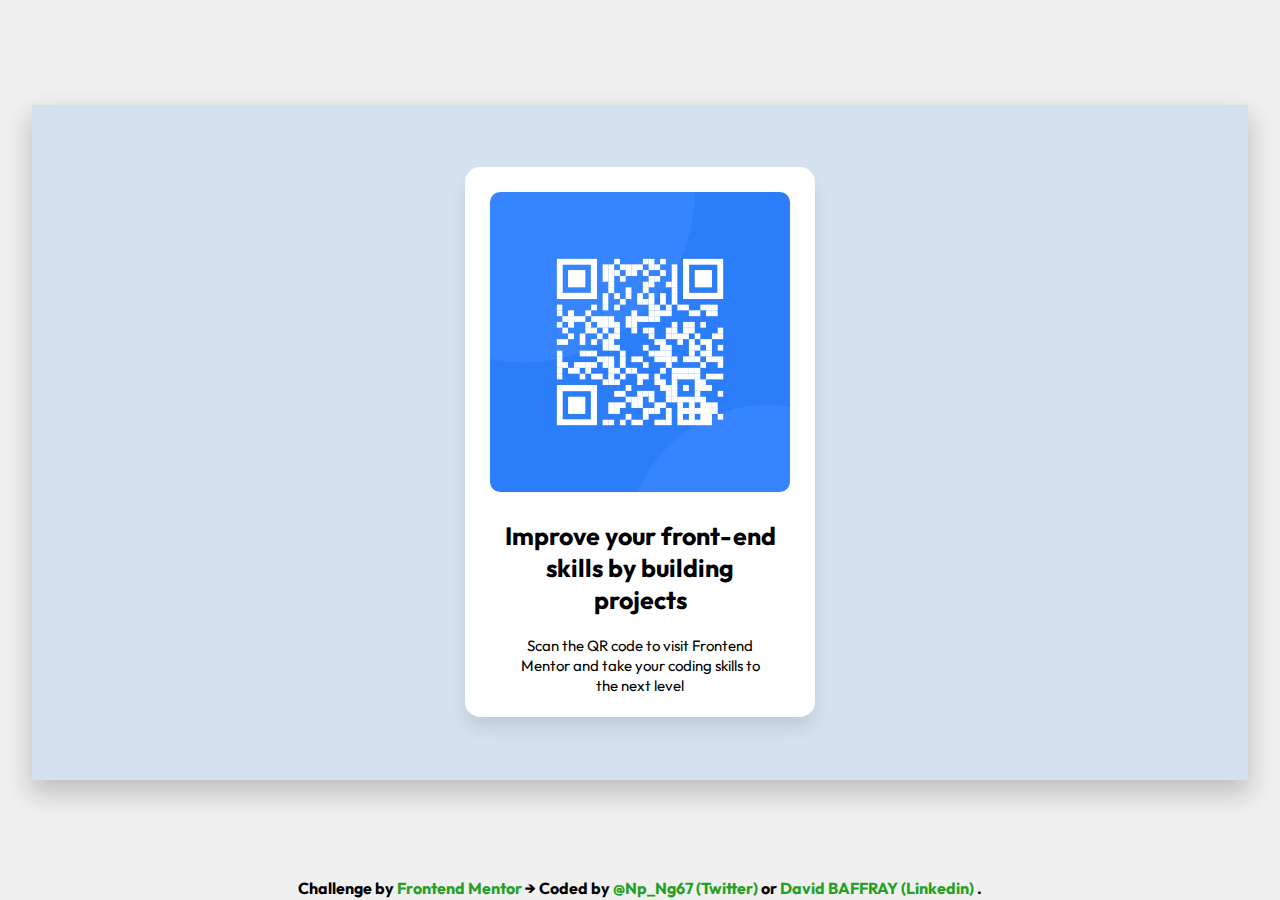
==== index.html @ 9044da8c "Modify folder" ====
<!DOCTYPE html>
<html lang="en">
<head>
  <meta charset="UTF-8">
  <meta name="viewport" content="width=device-width, initial-scale=1.0">
  <link rel="preconnect" href="https://fonts.googleapis.com">
  <link rel="preconnect" href="https://fonts.gstatic.com" crossorigin>
  <link href="https://fonts.googleapis.com/css2?family=Outfit&display=swap" rel="stylesheet">
  <link rel="stylesheet" href="./style/css/reset.css">
  <link rel="stylesheet" href="./style/css/style.css">
  <link rel="icon" type="image/png" sizes="32x32" href="./assets/images/favicon-32x32.png">
  <title>Frontend Mentor | QR code component</title>
</head>
<body>
  <section>
    <article>
      <img src="./assets/images/image-qr-code.png" alt="Qr-code">
      <p class="p__main">
        Improve your front-end skills by building projects
      </p>
      <p>
        Scan the QR code to visit Frontend Mentor and take your coding skills to the next level
      </p>
    </article>
  </section>
  <div class="attribution">
    Challenge by 
    <a href="https://www.frontendmentor.io?ref=challenge" target="_blank" rel="noopener">
      Frontend Mentor
    </a>&rarr;
    Coded by 
    <a href="https://twitter.com/Np_Ng67" target="_blank" rel="noopener">
      @Np_Ng67 (Twitter)
    </a>
    or
    <a href="https://www.linkedin.com/in/david-baffray-189b6422b/" target="_blank" rel="noopener">
      David BAFFRAY (Linkedin)
    </a>.
  </div>
</body>
</html>
---- style/css/style.css ----
body {
    display: flex;
    flex-direction: column;
    justify-content: center;
    align-items: center;
    width: 100vw;
    height: 100vh;
    margin: auto;
    background-color: #F0F0F0;
    overflow: hidden;
}

section {
    display: flex;
    justify-content: center;
    align-items: center;
    width: 95vw;
    height: 75vh;
    margin: auto;
    background-color: #D5E1EF;
    box-shadow: 0px 12px 24px 2px rgba(0, 0, 0, 0.2);
}

section > article {
    border-radius: 15px;
    background-color: hsl(0, 0%, 100%);
    box-shadow: 0px 12px 18px -2px rgba(0, 0, 0, 0.1);
}

section > article > img {
    border-radius: 10px;
    margin: 25px 25px; 
}

section > article > .p__main,
section > article > p {
    font-family: Outfit;
    text-align: center;
    margin: auto;
}

section > article > p {
    width: 250px;
    font-size: 15px;
    font-weight: 400;
    line-height: 20px;
    padding: 0 25px;
}

.attribution,
.attribution > a {
    font-family: Outfit;
    font-weight: 700;
}

.attribution {
    position: relative;
    bottom: .5vh;
    text-align: center;
}

.attribution > a {
    text-decoration: none;
    color: rgb(36, 160, 36);
}

/* ==================== Responsive design for mobile ==================== */

@media only screen and (max-width: 375px) {
    
    section > article {
        width: 75vw;
        height: 75vh;
    }
    
    section > article > img {
        width: 60vw;
        height: 38vh;
    }
    
    section > article > .p__main {
        width: 60vw;
        font-size: 5vw;
        font-weight: 700;
        line-height: 3vh;
        padding: 0 15px 10px 15px;
    }

    section > article > p {
        width: 60vw;
        font-size: 4.5vw;
        font-weight: 400;
        line-height: 2vh;
        padding: 0 25px;
    }
}

/* ==================== Responsive design for desktop ==================== */

@media only screen and (min-width: 376px) {

    section > article {
        width: 350px;
        height: 550px;
    }
    
    section > article > img {
        width: 300px;
        height: 300px;
    }
    
    section > article > .p__main {
        width: 275px;
        font-size: 25px;
        font-weight: 700;
        line-height: 32px;
        padding: 0 15px 20px 15px;
    }
}
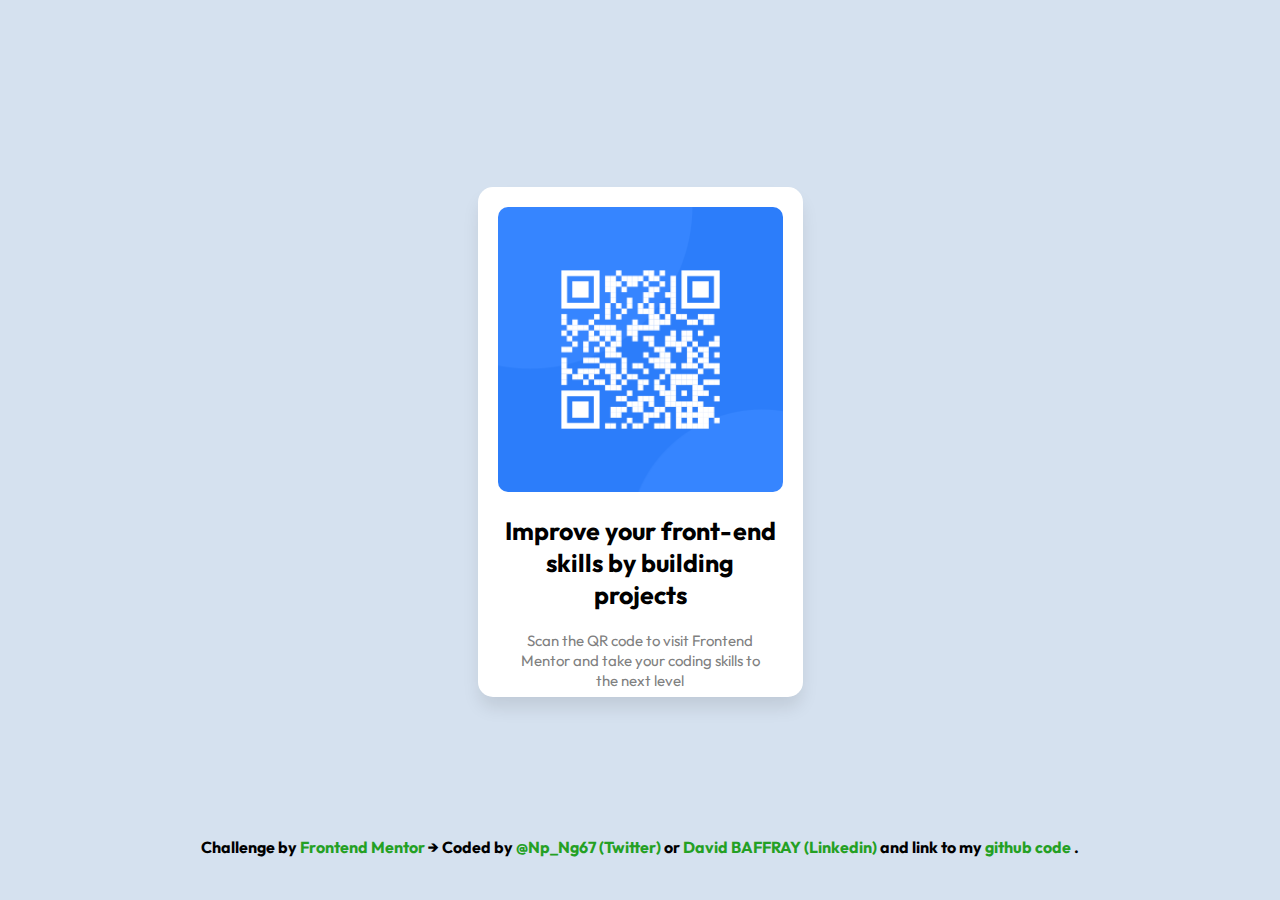
==== commit 68d31d6c: "Modify style and accessibility" ====
--- a/index.html
+++ b/index.html
@@ -1,29 +1,29 @@
 <!DOCTYPE html>
-<html lang="en">
+<html lang="en-fr">
 <head>
   <meta charset="UTF-8">
   <meta name="viewport" content="width=device-width, initial-scale=1.0">
   <link rel="preconnect" href="https://fonts.googleapis.com">
   <link rel="preconnect" href="https://fonts.gstatic.com" crossorigin>
   <link href="https://fonts.googleapis.com/css2?family=Outfit&display=swap" rel="stylesheet">
-  <link rel="stylesheet" href="./style/css/reset.css">
-  <link rel="stylesheet" href="./style/css/style.css">
+  <link rel="stylesheet" href="./style/reset.css">
+  <link rel="stylesheet" href="./style/style.css">
   <link rel="icon" type="image/png" sizes="32x32" href="./assets/images/favicon-32x32.png">
   <title>Frontend Mentor | QR code component</title>
 </head>
 <body>
-  <section>
-    <article>
+  <main>
+    <section>
       <img src="./assets/images/image-qr-code.png" alt="Qr-code">
-      <p class="p__main">
+      <h1>
         Improve your front-end skills by building projects
-      </p>
+      </h1>
       <p>
         Scan the QR code to visit Frontend Mentor and take your coding skills to the next level
       </p>
-    </article>
-  </section>
-  <div class="attribution">
+    </section>
+  </main>
+  <footer>
     Challenge by 
     <a href="https://www.frontendmentor.io?ref=challenge" target="_blank" rel="noopener">
       Frontend Mentor
@@ -35,7 +35,11 @@
     or
     <a href="https://www.linkedin.com/in/david-baffray-189b6422b/" target="_blank" rel="noopener">
       David BAFFRAY (Linkedin)
+    </a>
+    and link to my 
+    <a href="https://github.com/David-BAFFRAY/-FeM--01----QR-Code-component">
+      github code
     </a>.
-  </div>
+  </footer>
 </body>
 </html>--- a/style/style.css
+++ b/style/style.css
@@ -0,0 +1,121 @@
+body {
+    display: flex;
+    flex-direction: column;
+    justify-content: center;
+    align-items: center;
+    width: 100vw;
+    height: 100vh;
+    margin: auto;
+    background-color: #D5E1EF;
+    overflow: hidden;
+}
+
+main {
+    display: flex;
+    justify-content: center;
+    align-items: center;
+    margin: auto;
+}
+
+main > section {
+    border-radius: 15px;
+    background-color: hsl(0, 0%, 100%);
+    box-shadow: 0px 12px 18px -2px rgba(0, 0, 0, 0.1);
+}
+
+main > section > img {
+    border-radius: 10px;
+    margin: 20px 20px; 
+}
+
+main > section > h1,
+main > section > p {
+    font-family: Outfit;
+    text-align: center;
+    margin: auto;
+}
+
+main > section > h1 {
+    font-weight: 700;
+    line-height: 3vh;
+    padding: 0 15px 20px 15px;
+}
+
+main > section > p {
+    width: 250px;
+    font-size: 15px;
+    font-weight: 400;
+    line-height: 20px;
+    color: gray;
+}
+
+footer,
+footer > a {
+    font-family: Outfit;
+    font-weight: 700;
+}
+
+footer {
+    position: relative;
+    bottom: 5vh;
+    text-align: center;
+}
+
+footer > a {
+    text-decoration: none;
+    color: rgb(36, 160, 36);
+}
+
+/* ==================== Responsive design for mobile ==================== */
+
+@media only screen and (max-width: 375px) {
+
+    main > section {
+        width: 275px;
+        height: 410px;
+    }
+    
+    main > section > img {
+        width: 245px;
+        height: 245px;
+        margin: 15px 15px;
+    }
+    
+    main > section > h1 {
+        width: 220px;
+        font-size: 18px;
+    }
+
+    main > section > p {
+        width: 220px;
+        font-size: 13px;
+        font-weight: 400;
+        line-height: 2vh;
+    }
+
+    footer,
+    footer > a {
+        font-size: 4vw;
+    }
+}
+
+/* ==================== Responsive design for desktop ==================== */
+
+@media only screen and (min-width: 376px) {
+
+    main > section {
+        width: 325px;
+        height: 510px;
+    }
+    
+    main > section > img {
+        width: 285px;
+        height: 285px;
+    }
+    
+    main > section > h1 {
+        width: 275px;
+        font-size: 25px;
+        line-height: 32px;
+    }
+}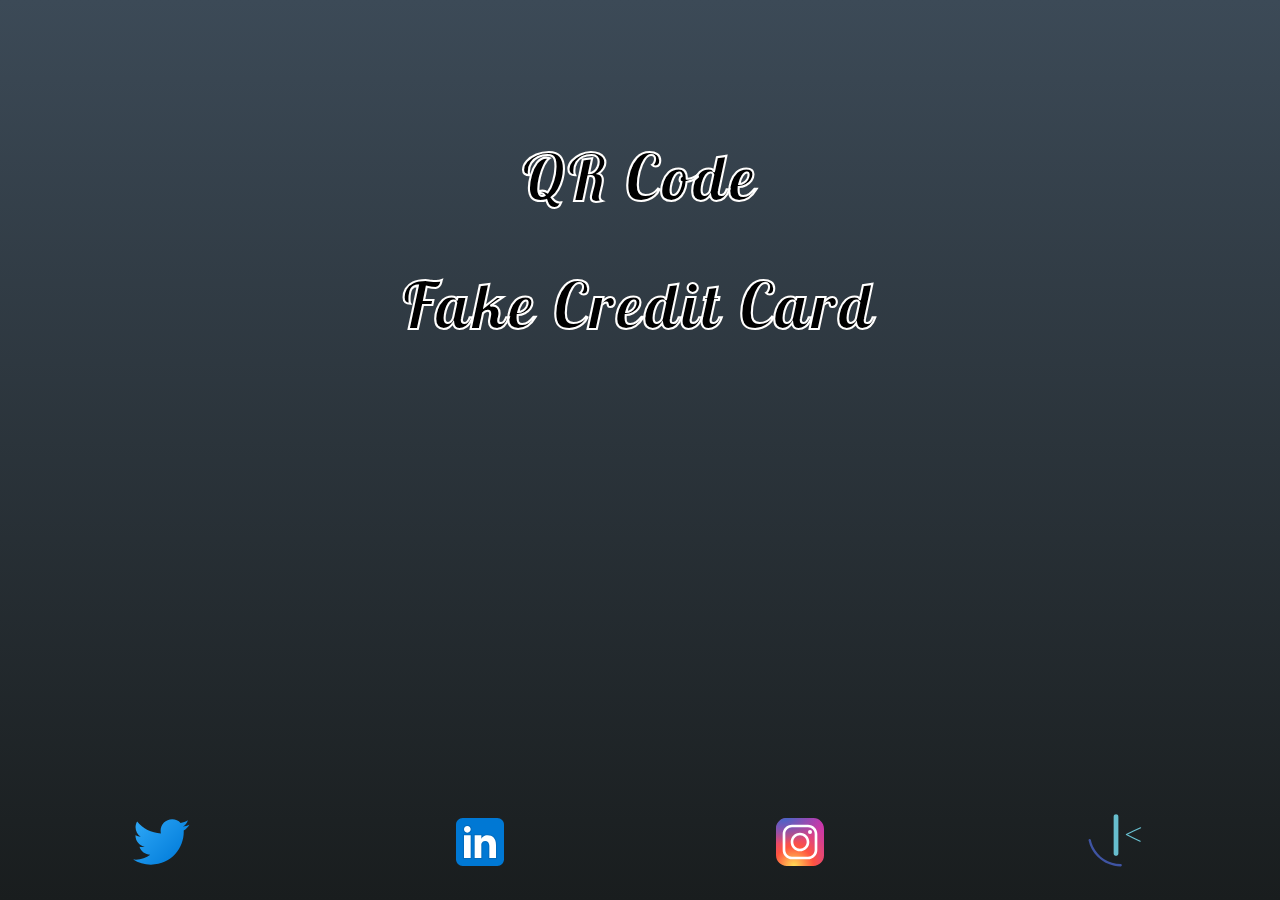
==== commit e79d14cb: "Add new project and add homepage" ====
--- a/index.html
+++ b/index.html
@@ -1,45 +1,44 @@
 <!DOCTYPE html>
 <html lang="en-fr">
 <head>
-  <meta charset="UTF-8">
-  <meta name="viewport" content="width=device-width, initial-scale=1.0">
-  <link rel="preconnect" href="https://fonts.googleapis.com">
-  <link rel="preconnect" href="https://fonts.gstatic.com" crossorigin>
-  <link href="https://fonts.googleapis.com/css2?family=Outfit&display=swap" rel="stylesheet">
-  <link rel="stylesheet" href="./style/reset.css">
-  <link rel="stylesheet" href="./style/style.css">
-  <link rel="icon" type="image/png" sizes="32x32" href="./assets/images/favicon-32x32.png">
-  <title>Frontend Mentor | QR code component</title>
+    <meta charset="UTF-8">
+    <meta http-equiv="X-UA-Compatible" content="IE=edge">
+    <meta name="viewport" content="width=device-width, initial-scale=1.0">
+    <link rel="preconnect" href="https://fonts.googleapis.com">
+    <link rel="preconnect" href="https://fonts.gstatic.com" crossorigin>
+    <link href="https://fonts.googleapis.com/css2?family=Lobster&display=swap" rel="stylesheet">
+    <link rel="icon" type="image/png" sizes="32x32" href="./images/icons8-étoile-32.png">
+    <link rel="stylesheet" href="./style/reset.css">
+    <link rel="stylesheet" href="./style/style.css">
+    
+    <title>My Project</title>
 </head>
 <body>
-  <main>
-    <section>
-      <img src="./assets/images/image-qr-code.png" alt="Qr-code">
-      <h1>
-        Improve your front-end skills by building projects
-      </h1>
-      <p>
-        Scan the QR code to visit Frontend Mentor and take your coding skills to the next level
-      </p>
-    </section>
-  </main>
-  <footer>
-    Challenge by 
-    <a href="https://www.frontendmentor.io?ref=challenge" target="_blank" rel="noopener">
-      Frontend Mentor
-    </a>&rarr;
-    Coded by 
-    <a href="https://twitter.com/Np_Ng67" target="_blank" rel="noopener">
-      @Np_Ng67 (Twitter)
-    </a>
-    or
-    <a href="https://www.linkedin.com/in/david-baffray-189b6422b/" target="_blank" rel="noopener">
-      David BAFFRAY (Linkedin)
-    </a>
-    and link to my 
-    <a href="https://github.com/David-BAFFRAY/-FeM--01----QR-Code-component">
-      github code
-    </a>.
-  </footer>
+    <header>
+    </header>
+    <main>
+        <ul>
+            <li>
+                <a href="./FeM-QR-code/index.html">QR Code</a>
+            </li>
+            <li>
+                <a href="./FeM-Fake-Credit-Card/index.html">Fake Credit Card</a>
+            </li>
+        </ul>
+    </main>
+    <footer>
+        <a href="https://twitter.com/Np_Ng67" target="_blank" rel="noopener">
+            <svg height="25" width="25" xmlns="http://www.w3.org/2000/svg"  viewBox="0 0 48 48" width="48px" height="48px"><linearGradient id="_osn9zIN2f6RhTsY8WhY4a" x1="10.341" x2="40.798" y1="8.312" y2="38.769" gradientUnits="userSpaceOnUse"><stop offset="0" stop-color="#2aa4f4"/><stop offset="1" stop-color="#007ad9"/></linearGradient><path fill="url(#_osn9zIN2f6RhTsY8WhY4a)" d="M46.105,11.02c-1.551,0.687-3.219,1.145-4.979,1.362c1.789-1.062,3.166-2.756,3.812-4.758	c-1.674,0.981-3.529,1.702-5.502,2.082C37.86,8.036,35.612,7,33.122,7c-4.783,0-8.661,3.843-8.661,8.582	c0,0.671,0.079,1.324,0.226,1.958c-7.196-0.361-13.579-3.782-17.849-8.974c-0.75,1.269-1.172,2.754-1.172,4.322	c0,2.979,1.525,5.602,3.851,7.147c-1.42-0.043-2.756-0.438-3.926-1.072c0,0.026,0,0.064,0,0.101c0,4.163,2.986,7.63,6.944,8.419	c-0.723,0.198-1.488,0.308-2.276,0.308c-0.559,0-1.104-0.063-1.632-0.158c1.102,3.402,4.299,5.889,8.087,5.963	c-2.964,2.298-6.697,3.674-10.756,3.674c-0.701,0-1.387-0.04-2.065-0.122C7.73,39.577,12.283,41,17.171,41	c15.927,0,24.641-13.079,24.641-24.426c0-0.372-0.012-0.742-0.029-1.108C43.483,14.265,44.948,12.751,46.105,11.02"/></svg>
+        </a>
+        <a href="https://www.linkedin.com/in/david-baffray-189b6422b/" target="_blank" rel="noopener">
+            <svg height="25" width="25" xmlns="http://www.w3.org/2000/svg"  viewBox="0 0 48 48" width="48px" height="48px"><path fill="#0078d4" d="M42,37c0,2.762-2.238,5-5,5H11c-2.761,0-5-2.238-5-5V11c0-2.762,2.239-5,5-5h26c2.762,0,5,2.238,5,5	V37z"/><path d="M30,37V26.901c0-1.689-0.819-2.698-2.192-2.698c-0.815,0-1.414,0.459-1.779,1.364	c-0.017,0.064-0.041,0.325-0.031,1.114L26,37h-7V18h7v1.061C27.022,18.356,28.275,18,29.738,18c4.547,0,7.261,3.093,7.261,8.274	L37,37H30z M11,37V18h3.457C12.454,18,11,16.528,11,14.499C11,12.472,12.478,11,14.514,11c2.012,0,3.445,1.431,3.486,3.479	C18,16.523,16.521,18,14.485,18H18v19H11z" opacity=".05"/><path d="M30.5,36.5v-9.599c0-1.973-1.031-3.198-2.692-3.198c-1.295,0-1.935,0.912-2.243,1.677	c-0.082,0.199-0.071,0.989-0.067,1.326L25.5,36.5h-6v-18h6v1.638c0.795-0.823,2.075-1.638,4.238-1.638	c4.233,0,6.761,2.906,6.761,7.774L36.5,36.5H30.5z M11.5,36.5v-18h6v18H11.5z M14.457,17.5c-1.713,0-2.957-1.262-2.957-3.001	c0-1.738,1.268-2.999,3.014-2.999c1.724,0,2.951,1.229,2.986,2.989c0,1.749-1.268,3.011-3.015,3.011H14.457z" opacity=".07"/><path fill="#fff" d="M12,19h5v17h-5V19z M14.485,17h-0.028C12.965,17,12,15.888,12,14.499C12,13.08,12.995,12,14.514,12	c1.521,0,2.458,1.08,2.486,2.499C17,15.887,16.035,17,14.485,17z M36,36h-5v-9.099c0-2.198-1.225-3.698-3.192-3.698	c-1.501,0-2.313,1.012-2.707,1.99C24.957,25.543,25,26.511,25,27v9h-5V19h5v2.616C25.721,20.5,26.85,19,29.738,19	c3.578,0,6.261,2.25,6.261,7.274L36,36L36,36z"/></svg>
+        </a>
+        <a href="https://www.instagram.com/dev_web_design/" target="_blank" rel="noopener">
+            <svg height="25" width="25" xmlns="http://www.w3.org/2000/svg"  viewBox="0 0 48 48" width="48px" height="48px"><radialGradient id="yOrnnhliCrdS2gy~4tD8ma" cx="19.38" cy="42.035" r="44.899" gradientUnits="userSpaceOnUse"><stop offset="0" stop-color="#fd5"/><stop offset=".328" stop-color="#ff543f"/><stop offset=".348" stop-color="#fc5245"/><stop offset=".504" stop-color="#e64771"/><stop offset=".643" stop-color="#d53e91"/><stop offset=".761" stop-color="#cc39a4"/><stop offset=".841" stop-color="#c837ab"/></radialGradient><path fill="url(#yOrnnhliCrdS2gy~4tD8ma)" d="M34.017,41.99l-20,0.019c-4.4,0.004-8.003-3.592-8.008-7.992l-0.019-20	c-0.004-4.4,3.592-8.003,7.992-8.008l20-0.019c4.4-0.004,8.003,3.592,8.008,7.992l0.019,20	C42.014,38.383,38.417,41.986,34.017,41.99z"/><radialGradient id="yOrnnhliCrdS2gy~4tD8mb" cx="11.786" cy="5.54" r="29.813" gradientTransform="matrix(1 0 0 .6663 0 1.849)" gradientUnits="userSpaceOnUse"><stop offset="0" stop-color="#4168c9"/><stop offset=".999" stop-color="#4168c9" stop-opacity="0"/></radialGradient><path fill="url(#yOrnnhliCrdS2gy~4tD8mb)" d="M34.017,41.99l-20,0.019c-4.4,0.004-8.003-3.592-8.008-7.992l-0.019-20	c-0.004-4.4,3.592-8.003,7.992-8.008l20-0.019c4.4-0.004,8.003,3.592,8.008,7.992l0.019,20	C42.014,38.383,38.417,41.986,34.017,41.99z"/><path fill="#fff" d="M24,31c-3.859,0-7-3.14-7-7s3.141-7,7-7s7,3.14,7,7S27.859,31,24,31z M24,19c-2.757,0-5,2.243-5,5	s2.243,5,5,5s5-2.243,5-5S26.757,19,24,19z"/><circle cx="31.5" cy="16.5" r="1.5" fill="#fff"/><path fill="#fff" d="M30,37H18c-3.859,0-7-3.14-7-7V18c0-3.86,3.141-7,7-7h12c3.859,0,7,3.14,7,7v12	C37,33.86,33.859,37,30,37z M18,13c-2.757,0-5,2.243-5,5v12c0,2.757,2.243,5,5,5h12c2.757,0,5-2.243,5-5V18c0-2.757-2.243-5-5-5H18z"/></svg>
+        </a>
+        <a href="https://www.frontendmentor.io/profile/David-BAFFRAY" target="_blank" rel="noopener">
+            <svg height="25" width="25" viewBox="136 95 270 270" xmlns="http://www.w3.org/2000/svg"><path d="m254.2 123v155.67" fill="#fff"/><path d="m244.2 123v155.67c0 12.87 20 12.89 20 0v-155.67c0-12.87-20-12.89-20 0zm112.54 44.79c-20 9.33-40 18.67-60 28-1.67.78-1.6 3.52 0 4.32 19.33 9.67 38.67 19.33 58 29 2.87 1.43 5.41-2.88 2.52-4.32-19.33-9.67-38.67-19.33-58-29v4.32c20-9.33 40-18.67 60-28 2.92-1.36.38-5.67-2.52-4.32z" fill="#67bece"/><path d="m138.18 223.14c11.34 53.74 54.41 96.35 108.32 107.04 9.04 1.79 18.28 2.8 27.5 2.82 6.43.01 6.44-9.99 0-10-50.08-.06-96.35-29.49-117.24-75.11-4.01-8.75-6.96-18-8.94-27.41-1.33-6.29-10.97-3.63-9.64 2.66z" fill="#3f54a3"/></svg>
+        </a>
+    </footer>
 </body>
 </html>--- a/style/style.css
+++ b/style/style.css
@@ -1,121 +1,192 @@
 body {
-    display: flex;
-    flex-direction: column;
-    justify-content: center;
-    align-items: center;
     width: 100vw;
-    height: 100vh;
-    margin: auto;
-    background-color: #D5E1EF;
-    overflow: hidden;
+    height: auto;
+    background: rgb(25,29,30);
+    background: linear-gradient(0deg, rgba(25,29,30,1) 0%, rgba(60,74,87,1) 100%);
+    display: grid;
+    grid-template-areas: 
+        "head"
+        "bod"
+        "foot";
 }
 
-main {
-    display: flex;
-    justify-content: center;
-    align-items: center;
-    margin: auto;
+body > header {
+    grid-area: head;
 }
 
-main > section {
-    border-radius: 15px;
-    background-color: hsl(0, 0%, 100%);
-    box-shadow: 0px 12px 18px -2px rgba(0, 0, 0, 0.1);
+body > main {
+    grid-area: bod;
 }
 
-main > section > img {
-    border-radius: 10px;
-    margin: 20px 20px; 
+body > footer {
+    grid-area: foot;
 }
 
-main > section > h1,
-main > section > p {
-    font-family: Outfit;
-    text-align: center;
-    margin: auto;
-}
+/* ============== Responsive design for mobile ============== */
 
-main > section > h1 {
-    font-weight: 700;
-    line-height: 3vh;
-    padding: 0 15px 20px 15px;
-}
+@media only screen and (max-width: 429px) {
 
-main > section > p {
-    width: 250px;
-    font-size: 15px;
-    font-weight: 400;
-    line-height: 20px;
-    color: gray;
-}
-
-footer,
-footer > a {
-    font-family: Outfit;
-    font-weight: 700;
-}
-
-footer {
-    position: relative;
-    bottom: 5vh;
-    text-align: center;
-}
-
-footer > a {
-    text-decoration: none;
-    color: rgb(36, 160, 36);
-}
-
-/* ==================== Responsive design for mobile ==================== */
-
-@media only screen and (max-width: 375px) {
-
-    main > section {
-        width: 275px;
-        height: 410px;
-    }
-    
-    main > section > img {
-        width: 245px;
-        height: 245px;
-        margin: 15px 15px;
-    }
-    
-    main > section > h1 {
-        width: 220px;
-        font-size: 18px;
+    header {
+        width: 100%;
+        height: 12.5vh;
     }
 
-    main > section > p {
-        width: 220px;
-        font-size: 13px;
-        font-weight: 400;
-        line-height: 2vh;
+    main {
+        width: 100%;
+        height: 75vh;
     }
 
-    footer,
+    ul {
+        display: flex;
+        flex-direction: column;
+        justify-content: center;
+        align-items: center;
+    }
+
+    ul > li {
+        margin: 2em 0 2em 0;
+    }
+
+    ul > li > a {
+        font-family: Lobster;
+        font-size: 2em;
+        font-weight: bolder;
+        -webkit-text-stroke: .1px white;
+        letter-spacing: .05em;
+        text-decoration: none;
+        color: black;
+    }
+
+    footer {
+        width: 100%;
+        height: 12.5vh;
+        display: flex;
+        flex-direction: row;
+        justify-content: center;
+        align-items: center;
+    }
+
     footer > a {
-        font-size: 4vw;
+        margin: 1em 1.5em;
+    }
+
+    footer > a > svg {
+        width: 32px;
+        height: 32px;
     }
 }
 
-/* ==================== Responsive design for desktop ==================== */
+/* ============== Responsive design for tablet ============== */
 
-@media only screen and (min-width: 376px) {
+@media only screen and (min-width: 430px) and (max-width: 834px) {
+    header {
+        width: 100%;
+        height: 12.5vh;
+    }
 
-    main > section {
-        width: 325px;
-        height: 510px;
+    main {
+        width: 100%;
+        height: 75vh;
     }
-    
-    main > section > img {
-        width: 285px;
-        height: 285px;
+
+    ul {
+        display: flex;
+        flex-direction: column;
+        justify-content: center;
+        align-items: center;
     }
-    
-    main > section > h1 {
-        width: 275px;
-        font-size: 25px;
-        line-height: 32px;
+
+    ul > li {
+        margin: 2em 0 2em 0;
+    }
+
+    ul > li > a {
+        font-family: Lobster;
+        font-size: 3.5em;
+        font-weight: bolder;
+        -webkit-text-stroke: .1px white;
+        letter-spacing: .05em;
+        text-decoration: none;
+        color: black;
+    }
+
+    footer {
+        width: 100%;
+        height: 12.5vh;
+        display: flex;
+        flex-direction: row;
+        justify-content: center;
+        align-items: center;
+    }
+
+    footer > a {
+        margin: 1em 5em;
+    }
+
+    footer > a > svg {
+        width: 50px;
+        height: 50px;
+    }
+}
+
+/* ============== Responsive design for desktop ============== */
+
+@media only screen and (min-width: 835px) {
+    header {
+        width: 100vw;
+        height: 12.5vh;
+    }
+
+    main {
+        width: 100vw;
+        height: 75vh;
+    }
+
+    ul {
+        display: flex;
+        flex-direction: column;
+        justify-content: center;
+        align-items: center;
+    }
+
+    ul > li {
+        margin: 2em 0 2em 0;
+    }
+
+    ul > li > a {
+        font-family: Lobster;
+        font-size: 4em;
+        font-weight: bolder;
+        -webkit-text-stroke: .1px white;
+        letter-spacing: .05em;
+        text-decoration: none;
+        color: black;
+    }
+
+    footer {
+        width: 100vw;
+        height: 12.5vh;
+        display: flex;
+        flex-direction: row;
+        justify-content: center;
+        align-items: center;
+    }
+
+    footer > a {
+        margin: 1em 8em;
+    }
+
+    footer > a > svg {
+        width: 64px;
+        height: 64px;
+        border-radius: 0 0 45% 45%;
+        transition: transform .4s linear, box-shadow .4s ease-in-out;
+    }
+
+    footer > a > svg:hover {
+        transform: scale(1.3);
+        transform: rotateX(30deg);
+        box-shadow: 0px 12px 10px -7px rgba(65, 65, 65, 0.5);
+
     }
 }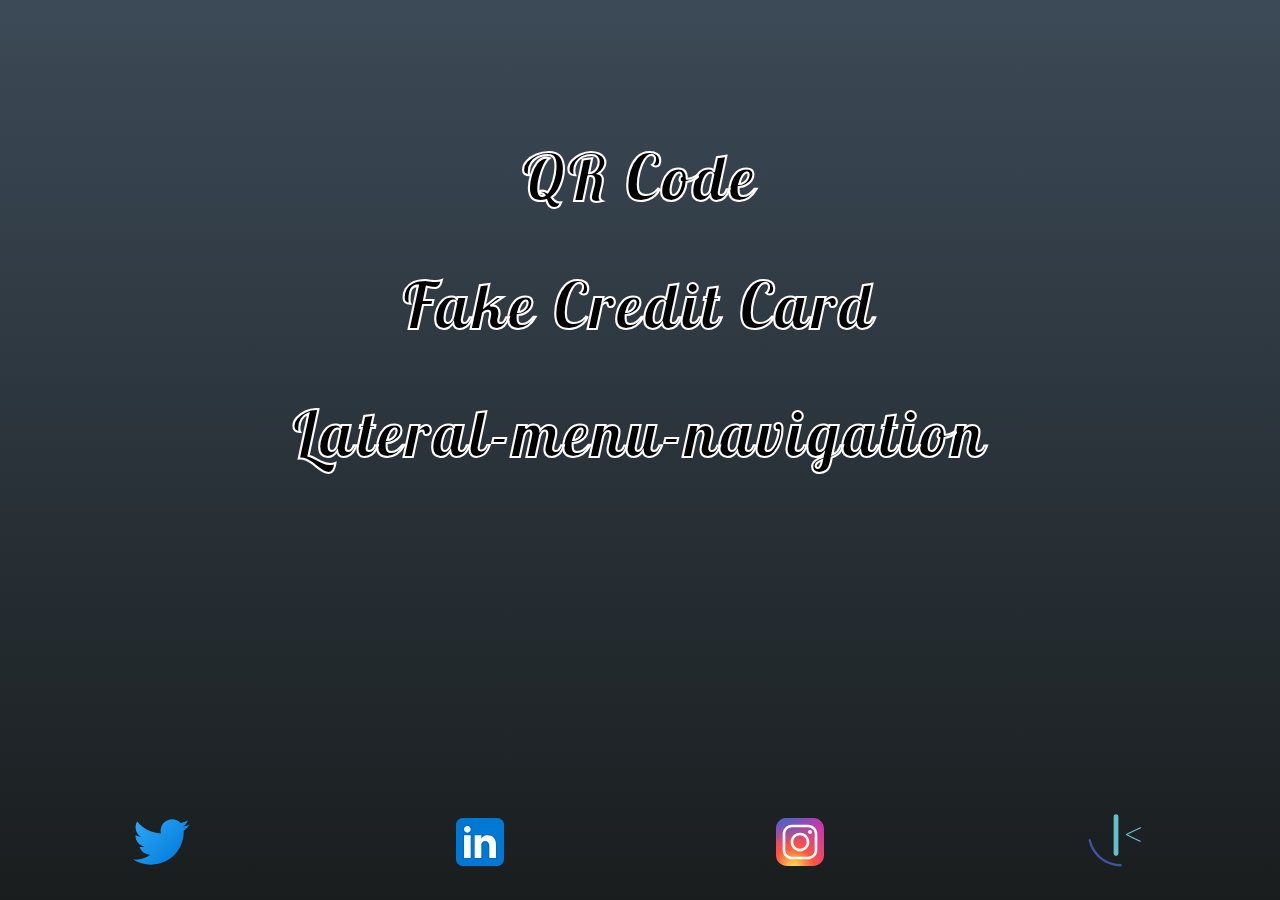
==== commit 3314ba90: "Add project lateral menu" ====
--- a/index.html
+++ b/index.html
@@ -24,6 +24,9 @@
             <li>
                 <a href="./FeM-Fake-Credit-Card/index.html">Fake Credit Card</a>
             </li>
+            <li>
+                <a href="./FeM-Drop-down-navigation/index.html">Lateral-menu-navigation</a>
+            </li>
         </ul>
     </main>
     <footer>
--- a/style/style.css
+++ b/style/style.css
@@ -1,6 +1,6 @@
 body {
     width: 100vw;
-    height: auto;
+    height: 75%;
     background: rgb(25,29,30);
     background: linear-gradient(0deg, rgba(25,29,30,1) 0%, rgba(60,74,87,1) 100%);
     display: grid;
@@ -28,7 +28,7 @@
 
     header {
         width: 100%;
-        height: 12.5vh;
+        height: 8vh;
     }
 
     main {
@@ -49,17 +49,18 @@
 
     ul > li > a {
         font-family: Lobster;
-        font-size: 2em;
+        font-size: 2.4em;
         font-weight: bolder;
-        -webkit-text-stroke: .1px white;
-        letter-spacing: .05em;
+        -webkit-text-stroke: .3px white;
+        -webkit-text-stroke: .8px white;
+        letter-spacing: .08em;
         text-decoration: none;
         color: black;
     }
 
     footer {
         width: 100%;
-        height: 12.5vh;
+        height: 17vh;
         display: flex;
         flex-direction: row;
         justify-content: center;
@@ -67,12 +68,12 @@
     }
 
     footer > a {
-        margin: 1em 1.5em;
+        margin: 0 1.5em 2em 1.5em;
     }
 
     footer > a > svg {
-        width: 32px;
-        height: 32px;
+        width: 34px;
+        height: 34px;
     }
 }
 
@@ -120,7 +121,7 @@
     }
 
     footer > a {
-        margin: 1em 5em;
+        margin: 0 1.5em 2em 1.5em;
     }
 
     footer > a > svg {
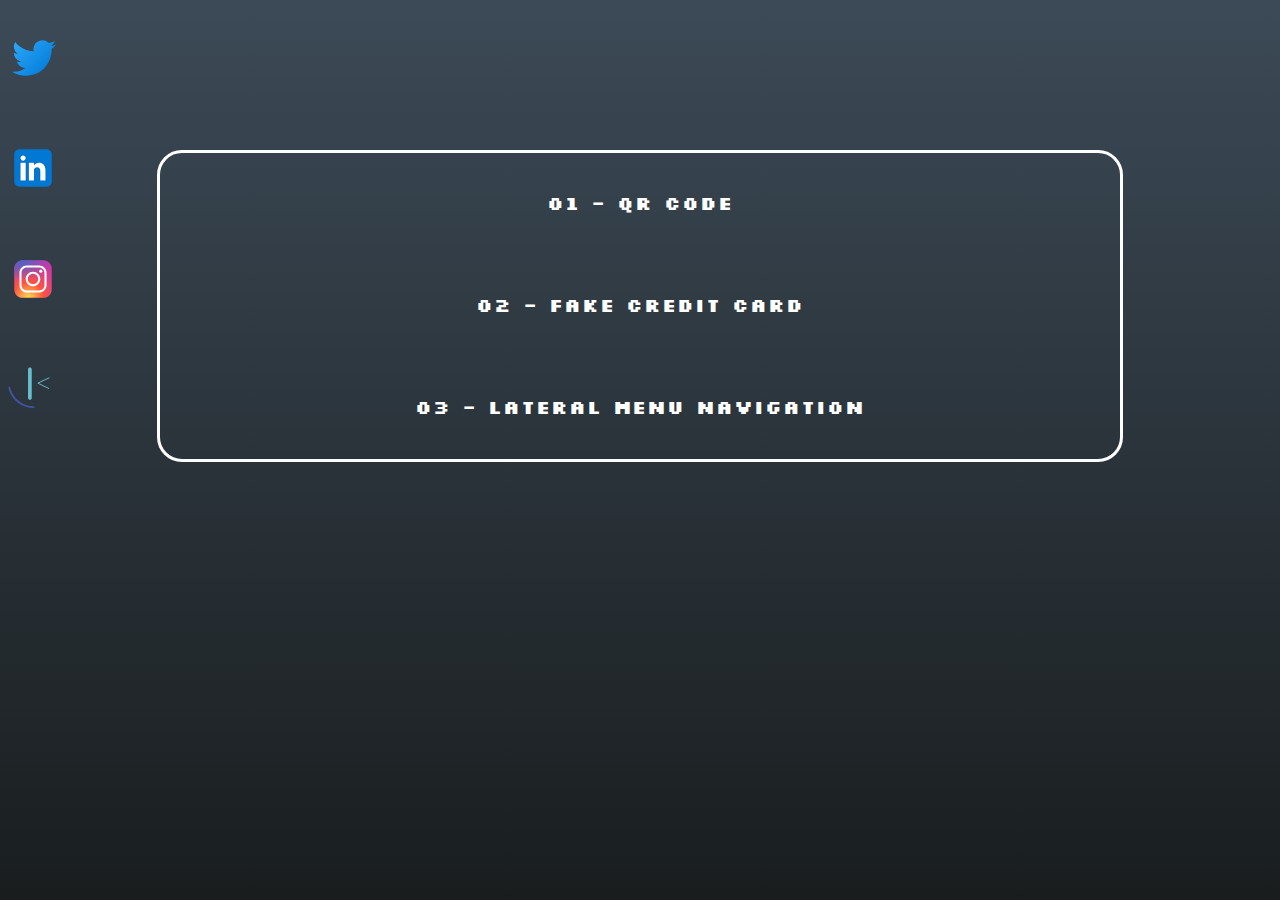
==== commit 8881c987: "Modify index" ====
--- a/index.html
+++ b/index.html
@@ -6,7 +6,7 @@
     <meta name="viewport" content="width=device-width, initial-scale=1.0">
     <link rel="preconnect" href="https://fonts.googleapis.com">
     <link rel="preconnect" href="https://fonts.gstatic.com" crossorigin>
-    <link href="https://fonts.googleapis.com/css2?family=Lobster&display=swap" rel="stylesheet">
+    <link href="https://fonts.googleapis.com/css2?family=Silkscreen&display=swap" rel="stylesheet">
     <link rel="icon" type="image/png" sizes="32x32" href="./images/icons8-étoile-32.png">
     <link rel="stylesheet" href="./style/reset.css">
     <link rel="stylesheet" href="./style/style.css">
@@ -19,29 +19,31 @@
     <main>
         <ul>
             <li>
-                <a href="./FeM-QR-code/index.html">QR Code</a>
+                <a href="./FeM-QR-code/index.html">01 - QR Code</a>
             </li>
             <li>
-                <a href="./FeM-Fake-Credit-Card/index.html">Fake Credit Card</a>
+                <a href="./FeM-Fake-Credit-Card/index.html">02 - Fake Credit Card</a>
             </li>
             <li>
-                <a href="./FeM-Drop-down-navigation/index.html">Lateral-menu-navigation</a>
+                <a href="javascript:void(0)">03 - Lateral menu navigation</a>
             </li>
         </ul>
     </main>
     <footer>
-        <a href="https://twitter.com/Np_Ng67" target="_blank" rel="noopener">
-            <svg height="25" width="25" xmlns="http://www.w3.org/2000/svg"  viewBox="0 0 48 48" width="48px" height="48px"><linearGradient id="_osn9zIN2f6RhTsY8WhY4a" x1="10.341" x2="40.798" y1="8.312" y2="38.769" gradientUnits="userSpaceOnUse"><stop offset="0" stop-color="#2aa4f4"/><stop offset="1" stop-color="#007ad9"/></linearGradient><path fill="url(#_osn9zIN2f6RhTsY8WhY4a)" d="M46.105,11.02c-1.551,0.687-3.219,1.145-4.979,1.362c1.789-1.062,3.166-2.756,3.812-4.758	c-1.674,0.981-3.529,1.702-5.502,2.082C37.86,8.036,35.612,7,33.122,7c-4.783,0-8.661,3.843-8.661,8.582	c0,0.671,0.079,1.324,0.226,1.958c-7.196-0.361-13.579-3.782-17.849-8.974c-0.75,1.269-1.172,2.754-1.172,4.322	c0,2.979,1.525,5.602,3.851,7.147c-1.42-0.043-2.756-0.438-3.926-1.072c0,0.026,0,0.064,0,0.101c0,4.163,2.986,7.63,6.944,8.419	c-0.723,0.198-1.488,0.308-2.276,0.308c-0.559,0-1.104-0.063-1.632-0.158c1.102,3.402,4.299,5.889,8.087,5.963	c-2.964,2.298-6.697,3.674-10.756,3.674c-0.701,0-1.387-0.04-2.065-0.122C7.73,39.577,12.283,41,17.171,41	c15.927,0,24.641-13.079,24.641-24.426c0-0.372-0.012-0.742-0.029-1.108C43.483,14.265,44.948,12.751,46.105,11.02"/></svg>
-        </a>
-        <a href="https://www.linkedin.com/in/david-baffray-189b6422b/" target="_blank" rel="noopener">
-            <svg height="25" width="25" xmlns="http://www.w3.org/2000/svg"  viewBox="0 0 48 48" width="48px" height="48px"><path fill="#0078d4" d="M42,37c0,2.762-2.238,5-5,5H11c-2.761,0-5-2.238-5-5V11c0-2.762,2.239-5,5-5h26c2.762,0,5,2.238,5,5	V37z"/><path d="M30,37V26.901c0-1.689-0.819-2.698-2.192-2.698c-0.815,0-1.414,0.459-1.779,1.364	c-0.017,0.064-0.041,0.325-0.031,1.114L26,37h-7V18h7v1.061C27.022,18.356,28.275,18,29.738,18c4.547,0,7.261,3.093,7.261,8.274	L37,37H30z M11,37V18h3.457C12.454,18,11,16.528,11,14.499C11,12.472,12.478,11,14.514,11c2.012,0,3.445,1.431,3.486,3.479	C18,16.523,16.521,18,14.485,18H18v19H11z" opacity=".05"/><path d="M30.5,36.5v-9.599c0-1.973-1.031-3.198-2.692-3.198c-1.295,0-1.935,0.912-2.243,1.677	c-0.082,0.199-0.071,0.989-0.067,1.326L25.5,36.5h-6v-18h6v1.638c0.795-0.823,2.075-1.638,4.238-1.638	c4.233,0,6.761,2.906,6.761,7.774L36.5,36.5H30.5z M11.5,36.5v-18h6v18H11.5z M14.457,17.5c-1.713,0-2.957-1.262-2.957-3.001	c0-1.738,1.268-2.999,3.014-2.999c1.724,0,2.951,1.229,2.986,2.989c0,1.749-1.268,3.011-3.015,3.011H14.457z" opacity=".07"/><path fill="#fff" d="M12,19h5v17h-5V19z M14.485,17h-0.028C12.965,17,12,15.888,12,14.499C12,13.08,12.995,12,14.514,12	c1.521,0,2.458,1.08,2.486,2.499C17,15.887,16.035,17,14.485,17z M36,36h-5v-9.099c0-2.198-1.225-3.698-3.192-3.698	c-1.501,0-2.313,1.012-2.707,1.99C24.957,25.543,25,26.511,25,27v9h-5V19h5v2.616C25.721,20.5,26.85,19,29.738,19	c3.578,0,6.261,2.25,6.261,7.274L36,36L36,36z"/></svg>
-        </a>
-        <a href="https://www.instagram.com/dev_web_design/" target="_blank" rel="noopener">
-            <svg height="25" width="25" xmlns="http://www.w3.org/2000/svg"  viewBox="0 0 48 48" width="48px" height="48px"><radialGradient id="yOrnnhliCrdS2gy~4tD8ma" cx="19.38" cy="42.035" r="44.899" gradientUnits="userSpaceOnUse"><stop offset="0" stop-color="#fd5"/><stop offset=".328" stop-color="#ff543f"/><stop offset=".348" stop-color="#fc5245"/><stop offset=".504" stop-color="#e64771"/><stop offset=".643" stop-color="#d53e91"/><stop offset=".761" stop-color="#cc39a4"/><stop offset=".841" stop-color="#c837ab"/></radialGradient><path fill="url(#yOrnnhliCrdS2gy~4tD8ma)" d="M34.017,41.99l-20,0.019c-4.4,0.004-8.003-3.592-8.008-7.992l-0.019-20	c-0.004-4.4,3.592-8.003,7.992-8.008l20-0.019c4.4-0.004,8.003,3.592,8.008,7.992l0.019,20	C42.014,38.383,38.417,41.986,34.017,41.99z"/><radialGradient id="yOrnnhliCrdS2gy~4tD8mb" cx="11.786" cy="5.54" r="29.813" gradientTransform="matrix(1 0 0 .6663 0 1.849)" gradientUnits="userSpaceOnUse"><stop offset="0" stop-color="#4168c9"/><stop offset=".999" stop-color="#4168c9" stop-opacity="0"/></radialGradient><path fill="url(#yOrnnhliCrdS2gy~4tD8mb)" d="M34.017,41.99l-20,0.019c-4.4,0.004-8.003-3.592-8.008-7.992l-0.019-20	c-0.004-4.4,3.592-8.003,7.992-8.008l20-0.019c4.4-0.004,8.003,3.592,8.008,7.992l0.019,20	C42.014,38.383,38.417,41.986,34.017,41.99z"/><path fill="#fff" d="M24,31c-3.859,0-7-3.14-7-7s3.141-7,7-7s7,3.14,7,7S27.859,31,24,31z M24,19c-2.757,0-5,2.243-5,5	s2.243,5,5,5s5-2.243,5-5S26.757,19,24,19z"/><circle cx="31.5" cy="16.5" r="1.5" fill="#fff"/><path fill="#fff" d="M30,37H18c-3.859,0-7-3.14-7-7V18c0-3.86,3.141-7,7-7h12c3.859,0,7,3.14,7,7v12	C37,33.86,33.859,37,30,37z M18,13c-2.757,0-5,2.243-5,5v12c0,2.757,2.243,5,5,5h12c2.757,0,5-2.243,5-5V18c0-2.757-2.243-5-5-5H18z"/></svg>
-        </a>
-        <a href="https://www.frontendmentor.io/profile/David-BAFFRAY" target="_blank" rel="noopener">
-            <svg height="25" width="25" viewBox="136 95 270 270" xmlns="http://www.w3.org/2000/svg"><path d="m254.2 123v155.67" fill="#fff"/><path d="m244.2 123v155.67c0 12.87 20 12.89 20 0v-155.67c0-12.87-20-12.89-20 0zm112.54 44.79c-20 9.33-40 18.67-60 28-1.67.78-1.6 3.52 0 4.32 19.33 9.67 38.67 19.33 58 29 2.87 1.43 5.41-2.88 2.52-4.32-19.33-9.67-38.67-19.33-58-29v4.32c20-9.33 40-18.67 60-28 2.92-1.36.38-5.67-2.52-4.32z" fill="#67bece"/><path d="m138.18 223.14c11.34 53.74 54.41 96.35 108.32 107.04 9.04 1.79 18.28 2.8 27.5 2.82 6.43.01 6.44-9.99 0-10-50.08-.06-96.35-29.49-117.24-75.11-4.01-8.75-6.96-18-8.94-27.41-1.33-6.29-10.97-3.63-9.64 2.66z" fill="#3f54a3"/></svg>
-        </a>
+        <nav>
+            <a href="https://twitter.com/Np_Ng67" target="_blank" rel="noopener">
+                <svg height="25" width="25" xmlns="http://www.w3.org/2000/svg"  viewBox="0 0 48 48" width="48px" height="48px"><linearGradient id="_osn9zIN2f6RhTsY8WhY4a" x1="10.341" x2="40.798" y1="8.312" y2="38.769" gradientUnits="userSpaceOnUse"><stop offset="0" stop-color="#2aa4f4"/><stop offset="1" stop-color="#007ad9"/></linearGradient><path fill="url(#_osn9zIN2f6RhTsY8WhY4a)" d="M46.105,11.02c-1.551,0.687-3.219,1.145-4.979,1.362c1.789-1.062,3.166-2.756,3.812-4.758	c-1.674,0.981-3.529,1.702-5.502,2.082C37.86,8.036,35.612,7,33.122,7c-4.783,0-8.661,3.843-8.661,8.582	c0,0.671,0.079,1.324,0.226,1.958c-7.196-0.361-13.579-3.782-17.849-8.974c-0.75,1.269-1.172,2.754-1.172,4.322	c0,2.979,1.525,5.602,3.851,7.147c-1.42-0.043-2.756-0.438-3.926-1.072c0,0.026,0,0.064,0,0.101c0,4.163,2.986,7.63,6.944,8.419	c-0.723,0.198-1.488,0.308-2.276,0.308c-0.559,0-1.104-0.063-1.632-0.158c1.102,3.402,4.299,5.889,8.087,5.963	c-2.964,2.298-6.697,3.674-10.756,3.674c-0.701,0-1.387-0.04-2.065-0.122C7.73,39.577,12.283,41,17.171,41	c15.927,0,24.641-13.079,24.641-24.426c0-0.372-0.012-0.742-0.029-1.108C43.483,14.265,44.948,12.751,46.105,11.02"/></svg>
+            </a>
+            <a href="https://www.linkedin.com/in/david-baffray-189b6422b/" target="_blank" rel="noopener">
+                <svg height="25" width="25" xmlns="http://www.w3.org/2000/svg"  viewBox="0 0 48 48" width="48px" height="48px"><path fill="#0078d4" d="M42,37c0,2.762-2.238,5-5,5H11c-2.761,0-5-2.238-5-5V11c0-2.762,2.239-5,5-5h26c2.762,0,5,2.238,5,5	V37z"/><path d="M30,37V26.901c0-1.689-0.819-2.698-2.192-2.698c-0.815,0-1.414,0.459-1.779,1.364	c-0.017,0.064-0.041,0.325-0.031,1.114L26,37h-7V18h7v1.061C27.022,18.356,28.275,18,29.738,18c4.547,0,7.261,3.093,7.261,8.274	L37,37H30z M11,37V18h3.457C12.454,18,11,16.528,11,14.499C11,12.472,12.478,11,14.514,11c2.012,0,3.445,1.431,3.486,3.479	C18,16.523,16.521,18,14.485,18H18v19H11z" opacity=".05"/><path d="M30.5,36.5v-9.599c0-1.973-1.031-3.198-2.692-3.198c-1.295,0-1.935,0.912-2.243,1.677	c-0.082,0.199-0.071,0.989-0.067,1.326L25.5,36.5h-6v-18h6v1.638c0.795-0.823,2.075-1.638,4.238-1.638	c4.233,0,6.761,2.906,6.761,7.774L36.5,36.5H30.5z M11.5,36.5v-18h6v18H11.5z M14.457,17.5c-1.713,0-2.957-1.262-2.957-3.001	c0-1.738,1.268-2.999,3.014-2.999c1.724,0,2.951,1.229,2.986,2.989c0,1.749-1.268,3.011-3.015,3.011H14.457z" opacity=".07"/><path fill="#fff" d="M12,19h5v17h-5V19z M14.485,17h-0.028C12.965,17,12,15.888,12,14.499C12,13.08,12.995,12,14.514,12	c1.521,0,2.458,1.08,2.486,2.499C17,15.887,16.035,17,14.485,17z M36,36h-5v-9.099c0-2.198-1.225-3.698-3.192-3.698	c-1.501,0-2.313,1.012-2.707,1.99C24.957,25.543,25,26.511,25,27v9h-5V19h5v2.616C25.721,20.5,26.85,19,29.738,19	c3.578,0,6.261,2.25,6.261,7.274L36,36L36,36z"/></svg>
+            </a>
+            <a href="https://www.instagram.com/dev_web_design/" target="_blank" rel="noopener">
+                <svg height="25" width="25" xmlns="http://www.w3.org/2000/svg"  viewBox="0 0 48 48" width="48px" height="48px"><radialGradient id="yOrnnhliCrdS2gy~4tD8ma" cx="19.38" cy="42.035" r="44.899" gradientUnits="userSpaceOnUse"><stop offset="0" stop-color="#fd5"/><stop offset=".328" stop-color="#ff543f"/><stop offset=".348" stop-color="#fc5245"/><stop offset=".504" stop-color="#e64771"/><stop offset=".643" stop-color="#d53e91"/><stop offset=".761" stop-color="#cc39a4"/><stop offset=".841" stop-color="#c837ab"/></radialGradient><path fill="url(#yOrnnhliCrdS2gy~4tD8ma)" d="M34.017,41.99l-20,0.019c-4.4,0.004-8.003-3.592-8.008-7.992l-0.019-20	c-0.004-4.4,3.592-8.003,7.992-8.008l20-0.019c4.4-0.004,8.003,3.592,8.008,7.992l0.019,20	C42.014,38.383,38.417,41.986,34.017,41.99z"/><radialGradient id="yOrnnhliCrdS2gy~4tD8mb" cx="11.786" cy="5.54" r="29.813" gradientTransform="matrix(1 0 0 .6663 0 1.849)" gradientUnits="userSpaceOnUse"><stop offset="0" stop-color="#4168c9"/><stop offset=".999" stop-color="#4168c9" stop-opacity="0"/></radialGradient><path fill="url(#yOrnnhliCrdS2gy~4tD8mb)" d="M34.017,41.99l-20,0.019c-4.4,0.004-8.003-3.592-8.008-7.992l-0.019-20	c-0.004-4.4,3.592-8.003,7.992-8.008l20-0.019c4.4-0.004,8.003,3.592,8.008,7.992l0.019,20	C42.014,38.383,38.417,41.986,34.017,41.99z"/><path fill="#fff" d="M24,31c-3.859,0-7-3.14-7-7s3.141-7,7-7s7,3.14,7,7S27.859,31,24,31z M24,19c-2.757,0-5,2.243-5,5	s2.243,5,5,5s5-2.243,5-5S26.757,19,24,19z"/><circle cx="31.5" cy="16.5" r="1.5" fill="#fff"/><path fill="#fff" d="M30,37H18c-3.859,0-7-3.14-7-7V18c0-3.86,3.141-7,7-7h12c3.859,0,7,3.14,7,7v12	C37,33.86,33.859,37,30,37z M18,13c-2.757,0-5,2.243-5,5v12c0,2.757,2.243,5,5,5h12c2.757,0,5-2.243,5-5V18c0-2.757-2.243-5-5-5H18z"/></svg>
+            </a>
+            <a href="https://www.frontendmentor.io/profile/David-BAFFRAY" target="_blank" rel="noopener">
+                <svg height="25" width="25" viewBox="136 95 270 270" xmlns="http://www.w3.org/2000/svg"><path d="m254.2 123v155.67" fill="#fff"/><path d="m244.2 123v155.67c0 12.87 20 12.89 20 0v-155.67c0-12.87-20-12.89-20 0zm112.54 44.79c-20 9.33-40 18.67-60 28-1.67.78-1.6 3.52 0 4.32 19.33 9.67 38.67 19.33 58 29 2.87 1.43 5.41-2.88 2.52-4.32-19.33-9.67-38.67-19.33-58-29v4.32c20-9.33 40-18.67 60-28 2.92-1.36.38-5.67-2.52-4.32z" fill="#67bece"/><path d="m138.18 223.14c11.34 53.74 54.41 96.35 108.32 107.04 9.04 1.79 18.28 2.8 27.5 2.82 6.43.01 6.44-9.99 0-10-50.08-.06-96.35-29.49-117.24-75.11-4.01-8.75-6.96-18-8.94-27.41-1.33-6.29-10.97-3.63-9.64 2.66z" fill="#3f54a3"/></svg>
+            </a>
+        </nav>
     </footer>
 </body>
 </html>--- a/style/style.css
+++ b/style/style.css
@@ -4,31 +4,187 @@
     background: rgb(25,29,30);
     background: linear-gradient(0deg, rgba(25,29,30,1) 0%, rgba(60,74,87,1) 100%);
     display: grid;
-    grid-template-areas: 
+}
+
+body > header {
+    grid-area: head;
+}
+
+body > main {
+    grid-area: bod;
+}
+
+body > footer {
+    grid-area: foot;
+}
+
+/* ============== Responsive design for mobile ============== */
+
+@media only screen and (max-width: 429px) {
+
+    body {
+        grid-template-areas: 
+            "head"
+            "bod"
+            "foot";
+    }
+
+    header {
+        width: 100%;
+        height: 8vh;
+    }
+
+    main {
+        width: 100%;
+        height: 75vh;
+    }
+
+    ul {
+        width: 80vw;
+        height: auto;
+        display: flex;
+        flex-direction: column;
+        justify-content: center;
+        align-items: center;
+        margin: 0 auto;
+        border: 3px solid #FFF;
+        border-radius: 25px;
+    }
+
+    ul > li {
+        margin: 2em 0 2em 0;
+        line-height: 4vh;
+    }
+
+    ul > li > a {
+        font-family: Silkscreen;
+        font-size: 3.5vw;
+        font-weight: bolder;
+        letter-spacing: .05em;
+        text-decoration: none;
+        text-align: center;
+        margin: auto;
+        color: white;
+    }
+
+    footer {
+        height: 100vh;
+        margin: auto 0;
+    }
+
+    footer > nav {
+        display: flex;
+        flex-direction: row;
+        justify-content: space-evenly;
+    }
+
+    footer > nav > a {
+        margin: 1em 1em 1em .5em;
+        padding: .5em 0 .5em 0;
+    }
+
+    footer > nav > a > svg {
+        width: 10vw;
+        height: 10vh;
+        border-radius: 0 0 45% 45%;
+        transition: transform .4s linear, box-shadow .4s ease-in-out;
+    }
+
+    footer > nav > a > svg:hover {
+        transform: scale(1.3);
+        transform: rotateX(30deg);
+        box-shadow: 0px 12px 10px -7px rgba(65, 65, 65, 0.5);
+
+    }
+}
+
+/* ============== Responsive design for landscape mobile ============== */
+
+@media screen and (min-width: 320px) and (max-width: 926px) and (orientation: landscape) {
+    body {
+        grid-template-areas: 
+        "foot head"
+        "foot bod"
+        "foot bod";
+    }
+
+    header {
+        width: 90vw;
+    }
+
+    main {
+        width: 90vw;
+        height: auto;
+    }
+
+    ul {
+        width: 75vw;
+        height: auto;
+        display: flex;
+        flex-direction: column;
+        justify-content: center;
+        align-items: center;
+        margin: 0 auto;
+        border: 3px solid #FFF;
+        border-radius: 25px;
+    }
+
+    ul > li {
+        margin: 2em 0 2em 0;
+        line-height: 4vh;
+    }
+
+    ul > li > a {
+        font-family: Silkscreen;
+        font-size: 2.5vw;
+        font-weight: bolder;
+        letter-spacing: .05em;
+        text-decoration: none;
+        text-align: center;
+        margin: auto;
+        color: white;
+    }
+
+    footer {
+        height: 100vh;
+        margin: auto 0;
+    }
+
+    footer > nav {
+        width: 100vw;
+        height: 10vh;
+        display: flex;
+        flex-direction: row;
+        justify-content: space-evenly;
+        margin-top: 10em;
+    }
+
+    footer > nav > a {
+        margin: 1em 1em 1em .5em;
+        padding: .5em 0 .5em 0;
+    }
+
+    footer > nav > a > svg {
+        width: 9vw;
+        height: 9vh;
+        border-radius: 0 0 45% 45%;
+    }
+}
+
+/* ============== Responsive design for tablet ============== */
+
+@media only screen and (min-width: 430px) and (max-width: 834px) {
+
+    body {
+        grid-template-areas: 
         "head"
         "bod"
         "foot";
-}
-
-body > header {
-    grid-area: head;
-}
-
-body > main {
-    grid-area: bod;
-}
-
-body > footer {
-    grid-area: foot;
-}
-
-/* ============== Responsive design for mobile ============== */
-
-@media only screen and (max-width: 429px) {
+    }
 
     header {
         width: 100%;
-        height: 8vh;
+        height: 12.5vh;
     }
 
     main {
@@ -37,157 +193,132 @@
     }
 
     ul {
+        width: 75vw;
+        height: auto;
         display: flex;
         flex-direction: column;
         justify-content: center;
         align-items: center;
+        margin: 0 auto;
+        border: 3px solid #FFF;
+        border-radius: 25px;
     }
 
     ul > li {
         margin: 2em 0 2em 0;
+        line-height: 4vh;
     }
 
     ul > li > a {
-        font-family: Lobster;
-        font-size: 2.4em;
+        font-family: Silkscreen;
+        font-size: 3vw;
         font-weight: bolder;
-        -webkit-text-stroke: .3px white;
-        -webkit-text-stroke: .8px white;
-        letter-spacing: .08em;
+        letter-spacing: .05em;
         text-decoration: none;
-        color: black;
+        text-align: center;
+        margin: auto;
+        color: white;
     }
 
     footer {
-        width: 100%;
-        height: 17vh;
+        height: 100vh;
+        margin: auto 0;
+    }
+
+    footer > nav {
         display: flex;
         flex-direction: row;
+        justify-content: space-evenly;
+    }
+
+    footer > nav > a {
+        margin: 1em 1em 1em .5em;
+        padding: .5em 0 .5em 0;
+    }
+
+    footer > nav > a > svg {
+        width: 50px;
+        height: 50px;
+        border-radius: 0 0 45% 45%;
+    }
+}
+
+/* ============== Responsive design for desktop ============== */
+
+@media only screen and (min-width: 835px) {
+
+    body {
+        grid-template-areas: 
+        "foot head"
+        "foot bod"
+        "foot bod";
+    }
+
+    header {
+        width: 90vw;
+        height: 12.5vh;
+    }
+
+    main {
+        width: 90vw;
+        height: 75vh;
+    }
+
+    ul {
+        width: 75vw;
+        height: auto;
+        display: flex;
+        flex-direction: column;
         justify-content: center;
         align-items: center;
-    }
-
-    footer > a {
-        margin: 0 1.5em 2em 1.5em;
-    }
-
-    footer > a > svg {
-        width: 34px;
-        height: 34px;
-    }
-}
-
-/* ============== Responsive design for tablet ============== */
-
-@media only screen and (min-width: 430px) and (max-width: 834px) {
-    header {
-        width: 100%;
-        height: 12.5vh;
-    }
-
-    main {
-        width: 100%;
-        height: 75vh;
-    }
-
-    ul {
-        display: flex;
-        flex-direction: column;
-        justify-content: center;
-        align-items: center;
+        margin: 0 auto;
+        border: 3px solid #FFF;
+        border-radius: 25px;
     }
 
     ul > li {
         margin: 2em 0 2em 0;
+        line-height: 4vh;
     }
 
     ul > li > a {
-        font-family: Lobster;
-        font-size: 3.5em;
+        font-family: Silkscreen;
+        font-size: 1.5vw;
         font-weight: bolder;
-        -webkit-text-stroke: .1px white;
         letter-spacing: .05em;
         text-decoration: none;
-        color: black;
+        margin: auto;
+        color: white;
     }
 
     footer {
-        width: 100%;
-        height: 12.5vh;
-        display: flex;
-        flex-direction: row;
-        justify-content: center;
-        align-items: center;
-    }
-
-    footer > a {
-        margin: 0 1.5em 2em 1.5em;
-    }
-
-    footer > a > svg {
+        height: 100vh;
+        margin: auto 0;
+    }
+
+    footer > nav {
+        position: absolute;
+        top: 0;
+        left: 0;
+        height: 50vh;
+        display: flex;
+        flex-direction: column;
+        justify-content: space-evenly;
+    }
+
+    footer > nav > a {
+        margin: 1em 1em 1em .5em;
+        padding: .5em 0 .5em 0;
+    }
+
+    footer > nav > a > svg {
         width: 50px;
         height: 50px;
-    }
-}
-
-/* ============== Responsive design for desktop ============== */
-
-@media only screen and (min-width: 835px) {
-    header {
-        width: 100vw;
-        height: 12.5vh;
-    }
-
-    main {
-        width: 100vw;
-        height: 75vh;
-    }
-
-    ul {
-        display: flex;
-        flex-direction: column;
-        justify-content: center;
-        align-items: center;
-    }
-
-    ul > li {
-        margin: 2em 0 2em 0;
-    }
-
-    ul > li > a {
-        font-family: Lobster;
-        font-size: 4em;
-        font-weight: bolder;
-        -webkit-text-stroke: .1px white;
-        letter-spacing: .05em;
-        text-decoration: none;
-        color: black;
-    }
-
-    footer {
-        width: 100vw;
-        height: 12.5vh;
-        display: flex;
-        flex-direction: row;
-        justify-content: center;
-        align-items: center;
-    }
-
-    footer > a {
-        margin: 1em 8em;
-    }
-
-    footer > a > svg {
-        width: 64px;
-        height: 64px;
         border-radius: 0 0 45% 45%;
-        transition: transform .4s linear, box-shadow .4s ease-in-out;
-    }
-
-    footer > a > svg:hover {
+        transition: transform .3s linear;
+    }
+
+    footer > nav > a > svg:hover {
         transform: scale(1.3);
-        transform: rotateX(30deg);
-        box-shadow: 0px 12px 10px -7px rgba(65, 65, 65, 0.5);
-
     }
 }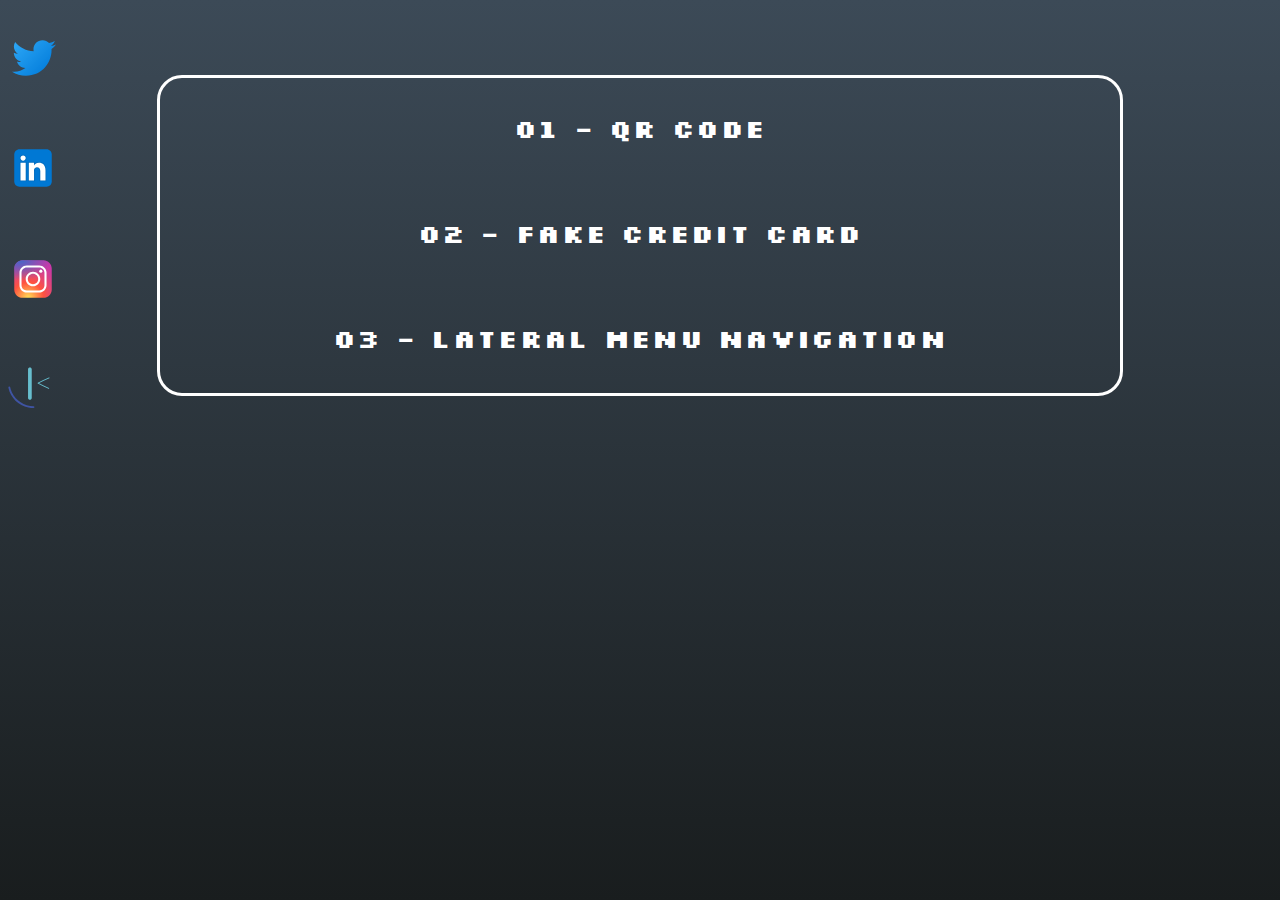
==== commit a94aa96a: "Add third challenge" ====
--- a/index.html
+++ b/index.html
@@ -25,7 +25,7 @@
                 <a href="./FeM-Fake-Credit-Card/index.html">02 - Fake Credit Card</a>
             </li>
             <li>
-                <a href="javascript:void(0)">03 - Lateral menu navigation</a>
+                <a href="./FeM-Drop-down-navigation/index.html">03 - Lateral menu navigation</a>
             </li>
         </ul>
     </main>
--- a/style/style.css
+++ b/style/style.css
@@ -1,6 +1,6 @@
 body {
     width: 100vw;
-    height: 75%;
+    height: 100vh;
     background: rgb(25,29,30);
     background: linear-gradient(0deg, rgba(25,29,30,1) 0%, rgba(60,74,87,1) 100%);
     display: grid;
@@ -11,10 +11,12 @@
 }
 
 body > main {
+    height: 75vh;
     grid-area: bod;
 }
 
 body > footer {
+    height: 15vh;
     grid-area: foot;
 }
 
@@ -27,16 +29,16 @@
             "head"
             "bod"
             "foot";
+        overflow-y: hidden;
     }
 
     header {
-        width: 100%;
-        height: 8vh;
+        width: 100vw;
     }
 
     main {
-        width: 100%;
-        height: 75vh;
+        height: 65vh;
+        width: 100vw;
     }
 
     ul {
@@ -52,7 +54,7 @@
     }
 
     ul > li {
-        margin: 2em 0 2em 0;
+        margin: 1em 0 1em 0;
         line-height: 4vh;
     }
 
@@ -68,19 +70,13 @@
     }
 
     footer {
-        height: 100vh;
-        margin: auto 0;
+        height: 20vh;
     }
 
     footer > nav {
         display: flex;
         flex-direction: row;
         justify-content: space-evenly;
-    }
-
-    footer > nav > a {
-        margin: 1em 1em 1em .5em;
-        padding: .5em 0 .5em 0;
     }
 
     footer > nav > a > svg {
@@ -98,82 +94,9 @@
     }
 }
 
-/* ============== Responsive design for landscape mobile ============== */
-
-@media screen and (min-width: 320px) and (max-width: 926px) and (orientation: landscape) {
-    body {
-        grid-template-areas: 
-        "foot head"
-        "foot bod"
-        "foot bod";
-    }
-
-    header {
-        width: 90vw;
-    }
-
-    main {
-        width: 90vw;
-        height: auto;
-    }
-
-    ul {
-        width: 75vw;
-        height: auto;
-        display: flex;
-        flex-direction: column;
-        justify-content: center;
-        align-items: center;
-        margin: 0 auto;
-        border: 3px solid #FFF;
-        border-radius: 25px;
-    }
-
-    ul > li {
-        margin: 2em 0 2em 0;
-        line-height: 4vh;
-    }
-
-    ul > li > a {
-        font-family: Silkscreen;
-        font-size: 2.5vw;
-        font-weight: bolder;
-        letter-spacing: .05em;
-        text-decoration: none;
-        text-align: center;
-        margin: auto;
-        color: white;
-    }
-
-    footer {
-        height: 100vh;
-        margin: auto 0;
-    }
-
-    footer > nav {
-        width: 100vw;
-        height: 10vh;
-        display: flex;
-        flex-direction: row;
-        justify-content: space-evenly;
-        margin-top: 10em;
-    }
-
-    footer > nav > a {
-        margin: 1em 1em 1em .5em;
-        padding: .5em 0 .5em 0;
-    }
-
-    footer > nav > a > svg {
-        width: 9vw;
-        height: 9vh;
-        border-radius: 0 0 45% 45%;
-    }
-}
-
 /* ============== Responsive design for tablet ============== */
 
-@media only screen and (min-width: 430px) and (max-width: 834px) {
+@media only screen and (min-width: 430px) and (max-width: 900px) {
 
     body {
         grid-template-areas: 
@@ -182,19 +105,12 @@
         "foot";
     }
 
-    header {
-        width: 100%;
-        height: 12.5vh;
-    }
-
     main {
-        width: 100%;
         height: 75vh;
     }
 
     ul {
-        width: 75vw;
-        height: auto;
+        width: 85vw;
         display: flex;
         flex-direction: column;
         justify-content: center;
@@ -221,8 +137,7 @@
     }
 
     footer {
-        height: 100vh;
-        margin: auto 0;
+        height: 15vh;
     }
 
     footer > nav {
@@ -232,20 +147,18 @@
     }
 
     footer > nav > a {
-        margin: 1em 1em 1em .5em;
-        padding: .5em 0 .5em 0;
+        margin: 0 1em 0 .5em;
     }
 
     footer > nav > a > svg {
-        width: 50px;
-        height: 50px;
-        border-radius: 0 0 45% 45%;
+        width: 5.5vw;
+        height: 5.5vw;
     }
 }
 
 /* ============== Responsive design for desktop ============== */
 
-@media only screen and (min-width: 835px) {
+@media only screen and (min-width: 901px) {
 
     body {
         grid-template-areas: 
@@ -256,17 +169,14 @@
 
     header {
         width: 90vw;
-        height: 12.5vh;
     }
 
     main {
         width: 90vw;
-        height: 75vh;
     }
 
     ul {
         width: 75vw;
-        height: auto;
         display: flex;
         flex-direction: column;
         justify-content: center;
@@ -283,7 +193,7 @@
 
     ul > li > a {
         font-family: Silkscreen;
-        font-size: 1.5vw;
+        font-size: 2vw;
         font-weight: bolder;
         letter-spacing: .05em;
         text-decoration: none;
